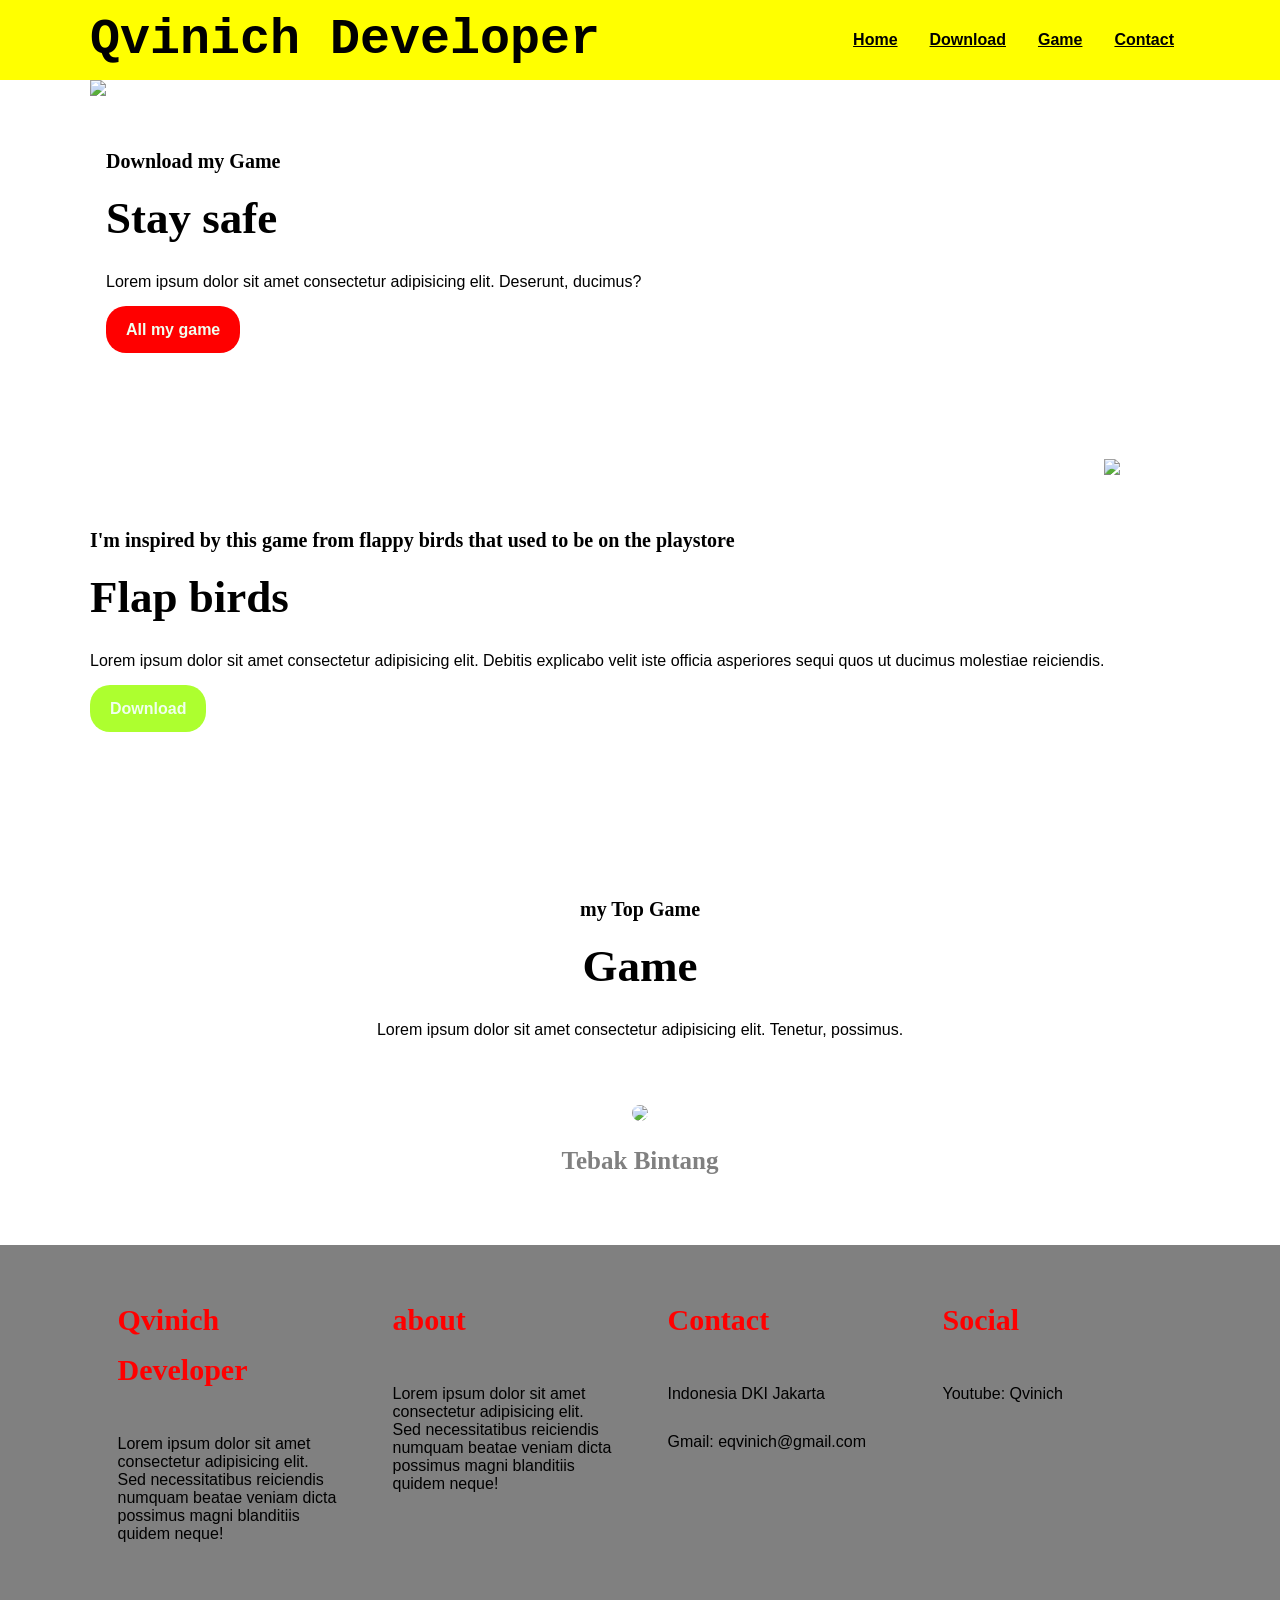
==== index.html @ 93f0ce6c "Add files via upload" ====
<!DOCTYPE html>
<html lang="en">
<head>
    <meta charset="UTF-8">
    <meta http-equiv="X-UA-Compatible" content="IE=edge">
    <meta name="viewport" content="width=device-width, initial-scale=1.0">
    <title>Qvinich Developer</title>
    <link rel="stylesheet" href="style.css">
</head>
<body>
    <nav>
        <div class="wrapper">
        <div class="logo"><a href=''>Qvinich Developer</a></div>
        <div class="menu">
        <ul>
            <li><a href="#Home">Home</a></li>
            <li><a href="#download">Download</a></li>
            <li><a href="#game">Game</a></li>
            <li><a href="#contact">Contact</a></li>
        </ul>
    </div>
    </div>
    </nav>
    <div class="wrapper">
        <!--untuk home-->
        <section id="Home"> 
                <img src="https://image.flaticon.com/icons/png/512/914/914673.png"/>
                <div class="kolom">
                    <p class="description">Download my Game</p>
                    <h2>Stay safe</h2>
                    <p>Lorem ipsum dolor sit amet consectetur adipisicing elit. Deserunt, ducimus?</p>
                    <p><a href="https://play.google.com/store/apps/dev?id=5212576376154827296"class="tbl-pink">All my game</a></p>
                </div>    
                

        </section>

        <!--untuk download-->
        <section id="download">
            <div class="kolom">
                <p class="description">I'm inspired by this game from flappy birds that used to be on the playstore</p>
                <h2>Flap birds</h2>
                <p>Lorem ipsum dolor sit amet consectetur adipisicing elit. Debitis explicabo velit iste officia asperiores sequi quos ut ducimus molestiae reiciendis.</p>
                <p><a href="https://play.google.com/store/apps/details?id=com.DefaultCompany.Flapbirds"class="tbl-hijau">Download</a></p>
            </div>
            <img src="https://lh3.googleusercontent.com/8Q520DjkRIp3RmYiLaZf8wNsiqU87kPSfOR6lQz9O5PxrptKiU3YiosqUp5b5glhTng"/>
        </section>

        <!--untuk tutors-->
        <section id="game">
            <div class="tengah">
                <div class="kolom">
                    <p class="description">my Top Game</p>
                    <h2>Game</h2>
                    <p>Lorem ipsum dolor sit amet consectetur adipisicing elit. Tenetur, possimus.</p>
                </div>

                <div class="game-list">
                    <div class="kartu-game">
                        <img src="https://lh3.googleusercontent.com/BHXqpMIOJFtttSXD7EbUk9vnYSYb9YEOfsbDvT1PTI73Pkvg8PC-7mYVA0eOESDuf0A"/>
                        <p>Tebak Bintang</p>
                    </div>
                </div>

            </div>
        </section>

    </div>

    <div id="contact">
        <div class="wrapper">
            <div class="footer">
                <div class="footer-section">
                    <h3>Qvinich Developer</h3>
                    <p>Lorem ipsum dolor sit amet consectetur adipisicing elit. Sed necessitatibus reiciendis numquam beatae veniam dicta possimus magni blanditiis quidem neque!</p>
                </div>
                <div class="footer-section">
                    <h3>about</h3>
                    <p>Lorem ipsum dolor sit amet consectetur adipisicing elit. Sed necessitatibus reiciendis numquam beatae veniam dicta possimus magni blanditiis quidem neque!</p>
                </div>
                <div class="footer-section">
                    <h3>Contact</h3>
                    <p>Indonesia DKI Jakarta</p>
                    <p>Gmail: eqvinich@gmail.com</p>
                </div>
                <div class="footer-section">
                    <h3>Social</h3>
                    <p>Youtube: Qvinich</p>
                </div>
            </div>
        </div>
    </div>

</body>
</html>
---- style.css ----
* {
    text-decoration: none;
    margin: 0px;
    padding: 0px;
}

body {
    margin: 0px;
    padding: 0px;
    font-family: 'Open Sans',sans-serif;
}

.wrapper {
    width: 1100px;
    margin: auto;
    position: relative;
}

.logo a {
    font-size: 50px;
    font-weight: 800;
    float: left;
    font-family: Courier;
    color: black;
}

.menu {
    float: right;
}

nav {
    width: 100%;
    margin: auto;
    display: flex;
    line-height: 80px;
    position: sticky;
    position: -webkit-sticky;
    top: 0;
    background-color:yellow;
    z-index: 1;
}

nav ul {
    list-style-type: none;
    margin: 0;
    padding: 0;
    overflow: hidden;
}

nav ul li {
    float: left;
    text-decoration: underline;
}

nav ul li a {
    color: black;
    font-weight: bold;
    text-align: center;
    padding: 0px 16px 0px 16px;
    text-decoration: none;
}

nav ul li a:hover {
    text-decoration: underline;
}


section {
    margin: auto;
    display: flex;
    margin-bottom: 50px;
}

.kolom {
    margin-top: 50px;
    margin-bottom: 50px;
}

.kolom .description {
    font-size: 20px;
    font-weight: bold;
    font-family: 'comic sans ms';
    color: black;
}

h2 {
    font-family: 'comic sans ms';
    font-weight: 800;
    font-size: 45px;
    margin-bottom: 20px;
    color: black;
    width: 100%;
    line-height: 50px;
}

a.tbl-pink {
    background: red;
    border-radius: 20px;
    margin-top: 20px;
    padding: 15px 20px 15px 20px;
    color: honeydew;
    cursor: pointer;
    font-weight: bold;
}

a.tbl-pink:hover{
    background: blue;
    text-decoration: none;
}

a.tbl-hijau {
    background: greenyellow;
    border-radius: 20px;
    margin-top: 20px;
    padding: 15px 20px 15px 20px;
    color: honeydew;
    cursor: pointer;
    font-weight: bold;
}

p {
    margin: 10px 0px 10px 0px;
    padding: 10px 0px 10px 0px;
}

.tengah {
    text-align: center;
    width:  100%;
}

.game-list {
    width: 100%;
    position: relative;
    display: flex;
    flex-wrap: wrap;
}

.kartu-game {
    width: 20%;
    margin: 0 auto;
}

.kartu-game img {
    width: 80%;
    border-radius: 50%;
}

.kartu-game {
    font-family: 'comic snas ms';
    font-weight: 800;
    font-size: 25px;
    text-align: center;
    color: grey;
}

#contact{
    background: grey;
    padding: 50px 0px 50px 0px;
}

.footer {
    width: 100%;
    position: relative;
    display: flex;
    flex-wrap: wrap;
    margin: auto;
}

.footer-section {
    width: 20%;
    margin: 0 auto;
}

h3 {
    font-family: 'comic sans ms';
    font-weight: 800;
    font-size: 30px;
    margin-bottom: 30px;
    color: red;
    width: 100%;
    line-height: 50px;
}


@media screen and (max-width: 991.98px) {
    .wrapper {
        width: 90%;
    }

    .logo a {
        display: block;
        width: 100%;
        text-align: center;
    }

    nav .menu {
        width: 100%;
        margin: 0;
    }

    nav .menu ul {
        text-align: center;
        margin: auto;
        line-height: 60px;
    }

    nav .menu ul li {
        display: inline-block;
        float: none;
    }

    section {
        display: block;
    }

    section img {
        display: block;
    }
}
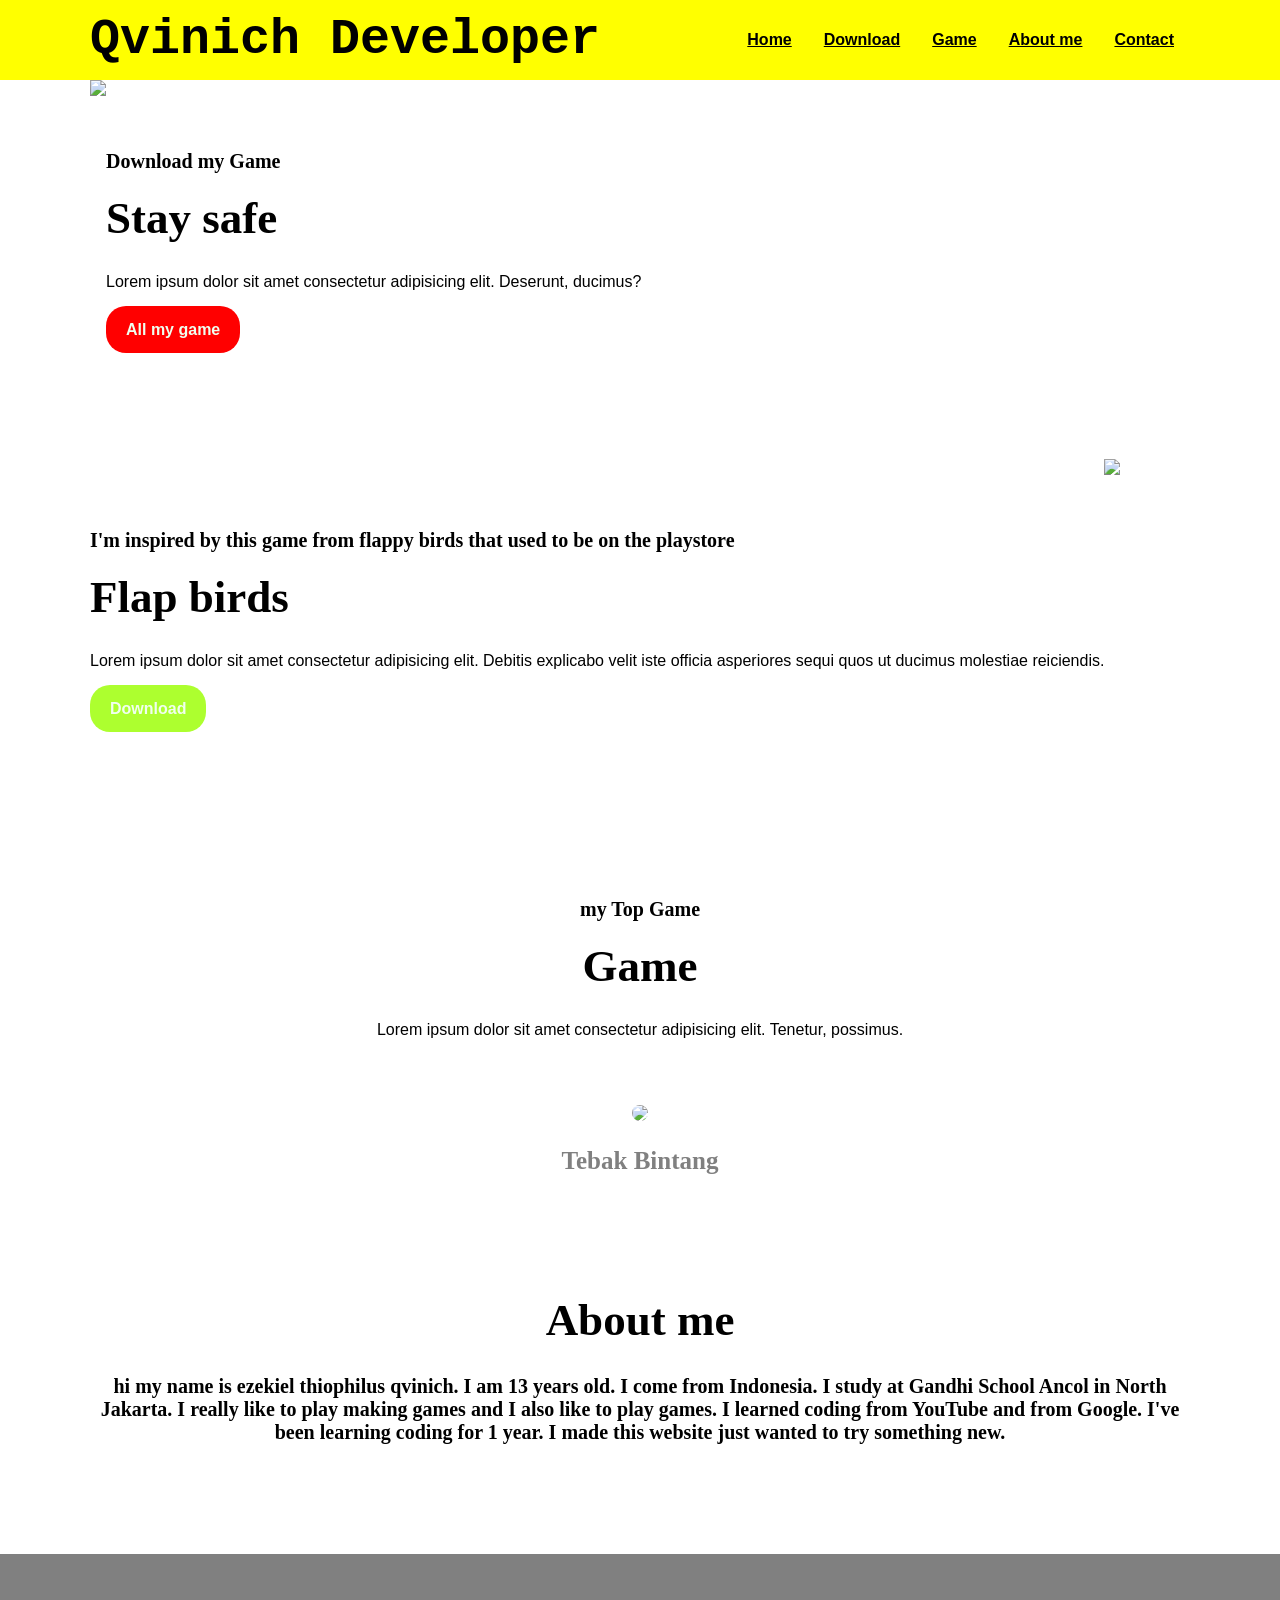
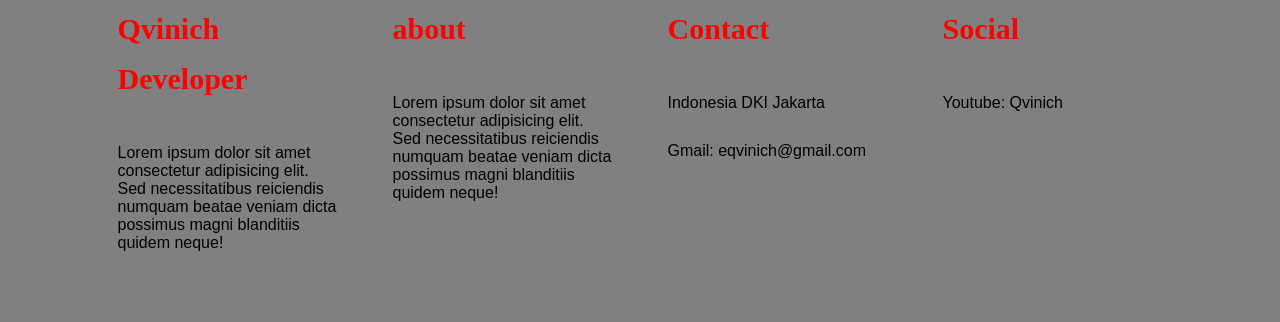
==== commit dc618594: "Add files via upload" ====
--- a/index.html
+++ b/index.html
@@ -16,6 +16,7 @@
             <li><a href="#Home">Home</a></li>
             <li><a href="#download">Download</a></li>
             <li><a href="#game">Game</a></li>
+            <li><a href="#about">About me</a></li>
             <li><a href="#contact">Contact</a></li>
         </ul>
     </div>
@@ -65,6 +66,16 @@
             </div>
         </section>
 
+        <!--about me-->
+        <section id="about">
+            <div class="tengah">
+                <div class="kolom">
+                    <h2>About me</h2>
+                    <p class="description">hi my name is ezekiel thiophilus qvinich. I am 13 years old. I come from Indonesia. I study at Gandhi School Ancol in North Jakarta. I really like to play making games and I also like to play games. I learned coding from YouTube and from Google. I've been learning coding for 1 year. I made this website just wanted to try something new.</p>
+                </div>
+            </div>
+        </section>
+
     </div>
 
     <div id="contact">
--- a/style.css
+++ b/style.css
@@ -182,9 +182,9 @@
 }
 
 
-@media screen and (max-width: 991.98px) {
+@media all and (max-width: 500px) {
     .wrapper {
-        width: 90%;
+        width: 130%;
     }
 
     .logo a {
@@ -215,5 +215,7 @@
 
     section img {
         display: block;
-    }
-}+        width: 100%;
+        height: auto;
+    }
+}
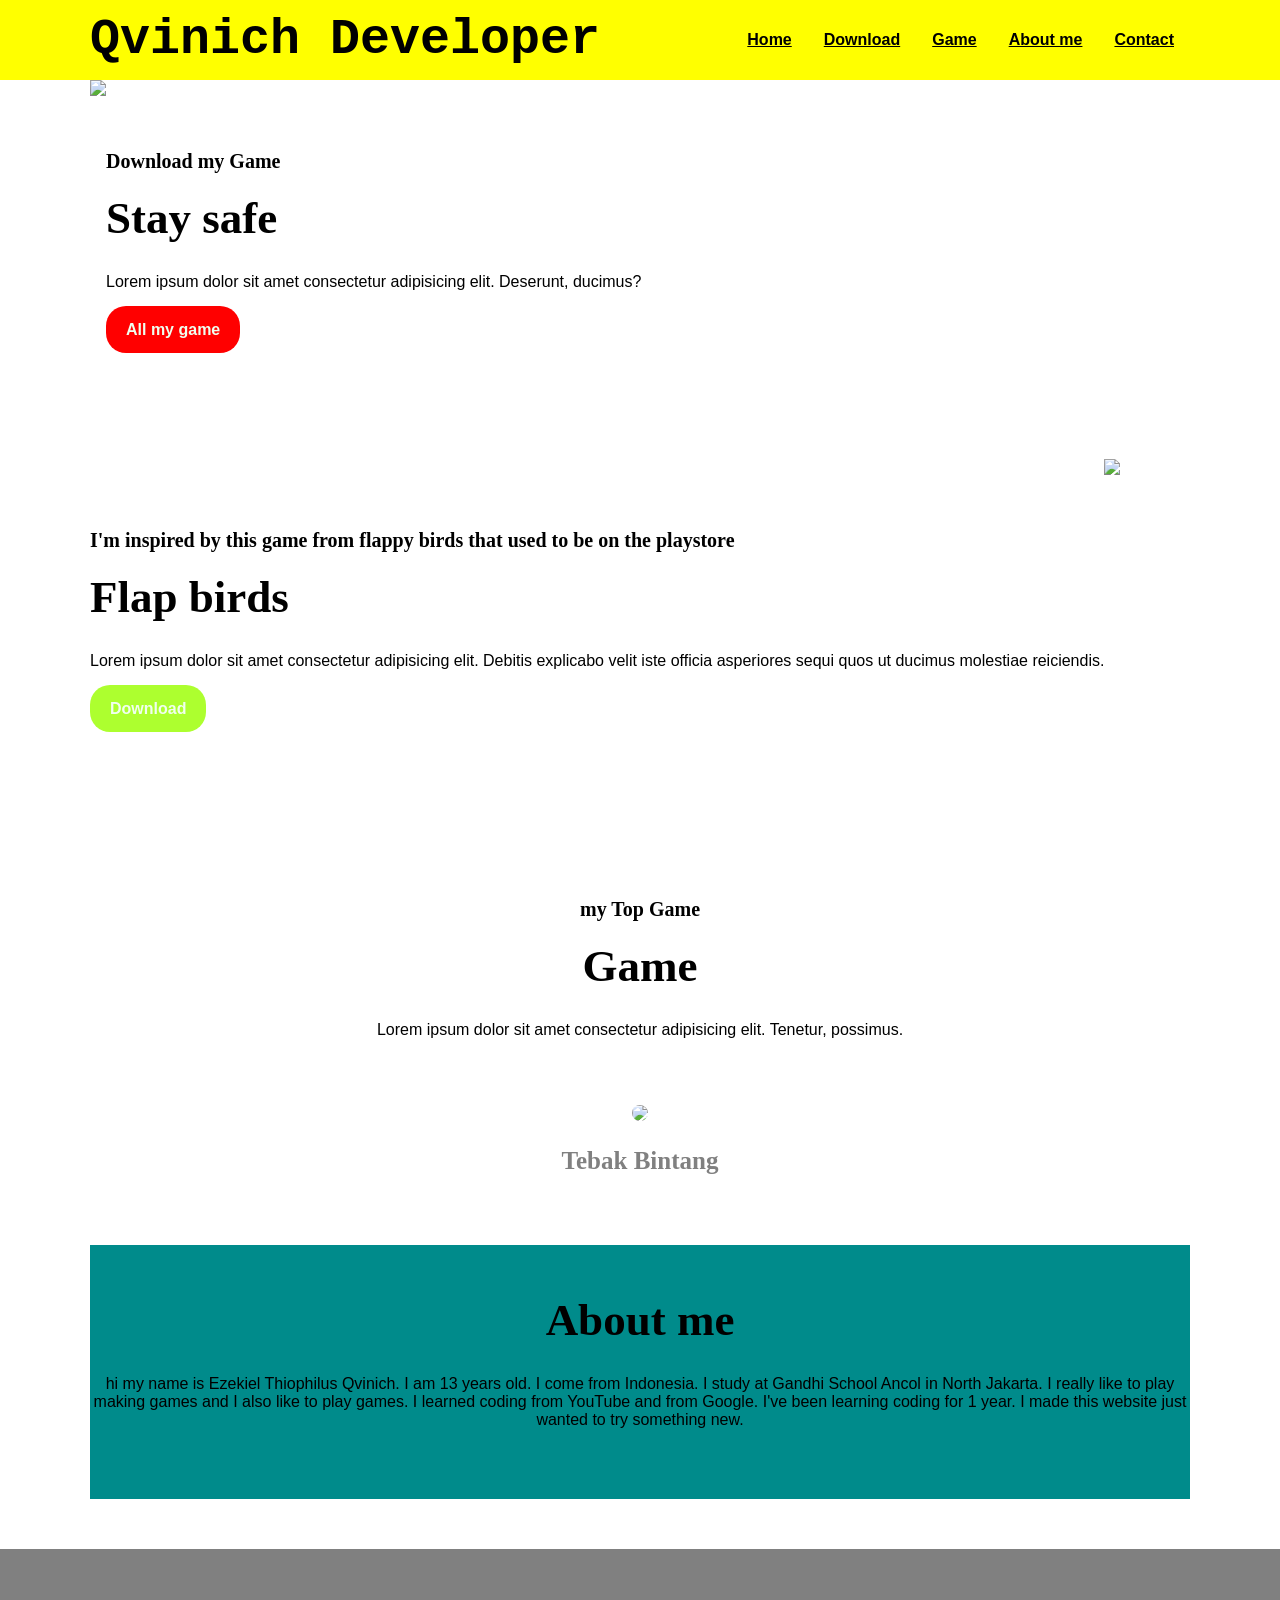
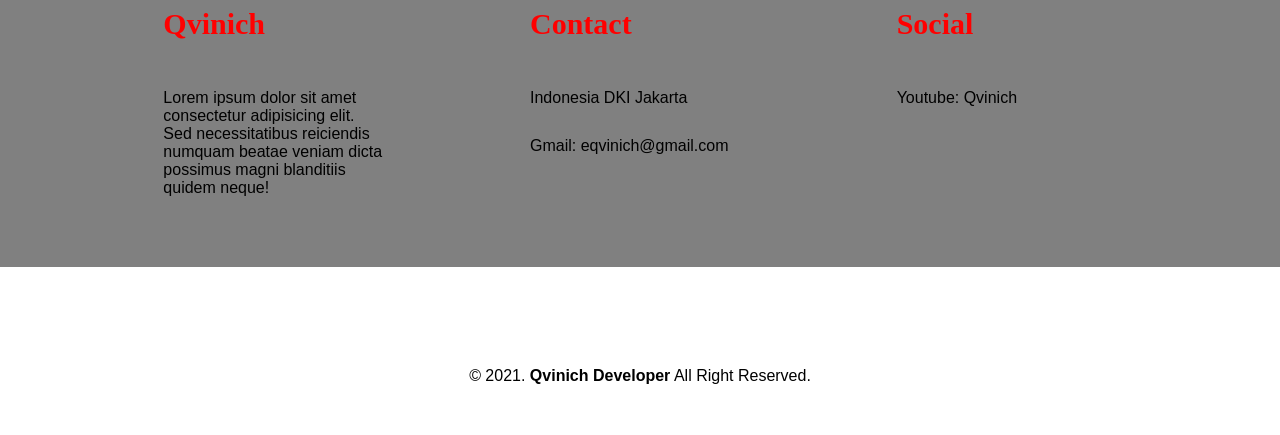
==== commit 2f4b7a30: "Add files via upload" ====
--- a/index.html
+++ b/index.html
@@ -69,24 +69,21 @@
         <!--about me-->
         <section id="about">
             <div class="tengah">
-                <div class="kolom">
+                <div class="frats">
                     <h2>About me</h2>
-                    <p class="description">hi my name is ezekiel thiophilus qvinich. I am 13 years old. I come from Indonesia. I study at Gandhi School Ancol in North Jakarta. I really like to play making games and I also like to play games. I learned coding from YouTube and from Google. I've been learning coding for 1 year. I made this website just wanted to try something new.</p>
+                    <p class="description">hi my name is Ezekiel Thiophilus Qvinich. I am 13 years old. I come from Indonesia. I study at Gandhi School Ancol in North Jakarta. I really like to play making games and I also like to play games. I learned coding from YouTube and from Google. I've been learning coding for 1 year. I made this website just wanted to try something new.</p>
                 </div>
             </div>
         </section>
 
     </div>
 
+    <!--contact-->
     <div id="contact">
         <div class="wrapper">
             <div class="footer">
                 <div class="footer-section">
-                    <h3>Qvinich Developer</h3>
-                    <p>Lorem ipsum dolor sit amet consectetur adipisicing elit. Sed necessitatibus reiciendis numquam beatae veniam dicta possimus magni blanditiis quidem neque!</p>
-                </div>
-                <div class="footer-section">
-                    <h3>about</h3>
+                    <h3>Qvinich</h3>
                     <p>Lorem ipsum dolor sit amet consectetur adipisicing elit. Sed necessitatibus reiciendis numquam beatae veniam dicta possimus magni blanditiis quidem neque!</p>
                 </div>
                 <div class="footer-section">
@@ -102,5 +99,11 @@
         </div>
     </div>
 
+    <div id="copyright">
+        <div class="wrapper">
+            &copy; 2021. <b>Qvinich Developer</b> All Right Reserved.
+        </div>
+    </div>
+
 </body>
 </html>
--- a/style.css
+++ b/style.css
@@ -158,6 +158,11 @@
     padding: 50px 0px 50px 0px;
 }
 
+#about{
+    background: darkcyan;
+    padding: 50px 0px 50px 0px;
+}
+
 .footer {
     width: 100%;
     position: relative;
@@ -181,10 +186,16 @@
     line-height: 50px;
 }
 
-
-@media all and (max-width: 500px) {
+#copyright {
+    text-align: center;
+    width: 100%;
+    padding: 50px 0px 50px 0px;
+    margin-top: 50px;
+}
+
+@media screen and (max-width: 991.98px) {
     .wrapper {
-        width: 130%;
+        width: 90%;
     }
 
     .logo a {
@@ -218,4 +229,8 @@
         width: 100%;
         height: auto;
     }
-}
+
+    .kartu-game {
+        width: 50%;
+    }
+}
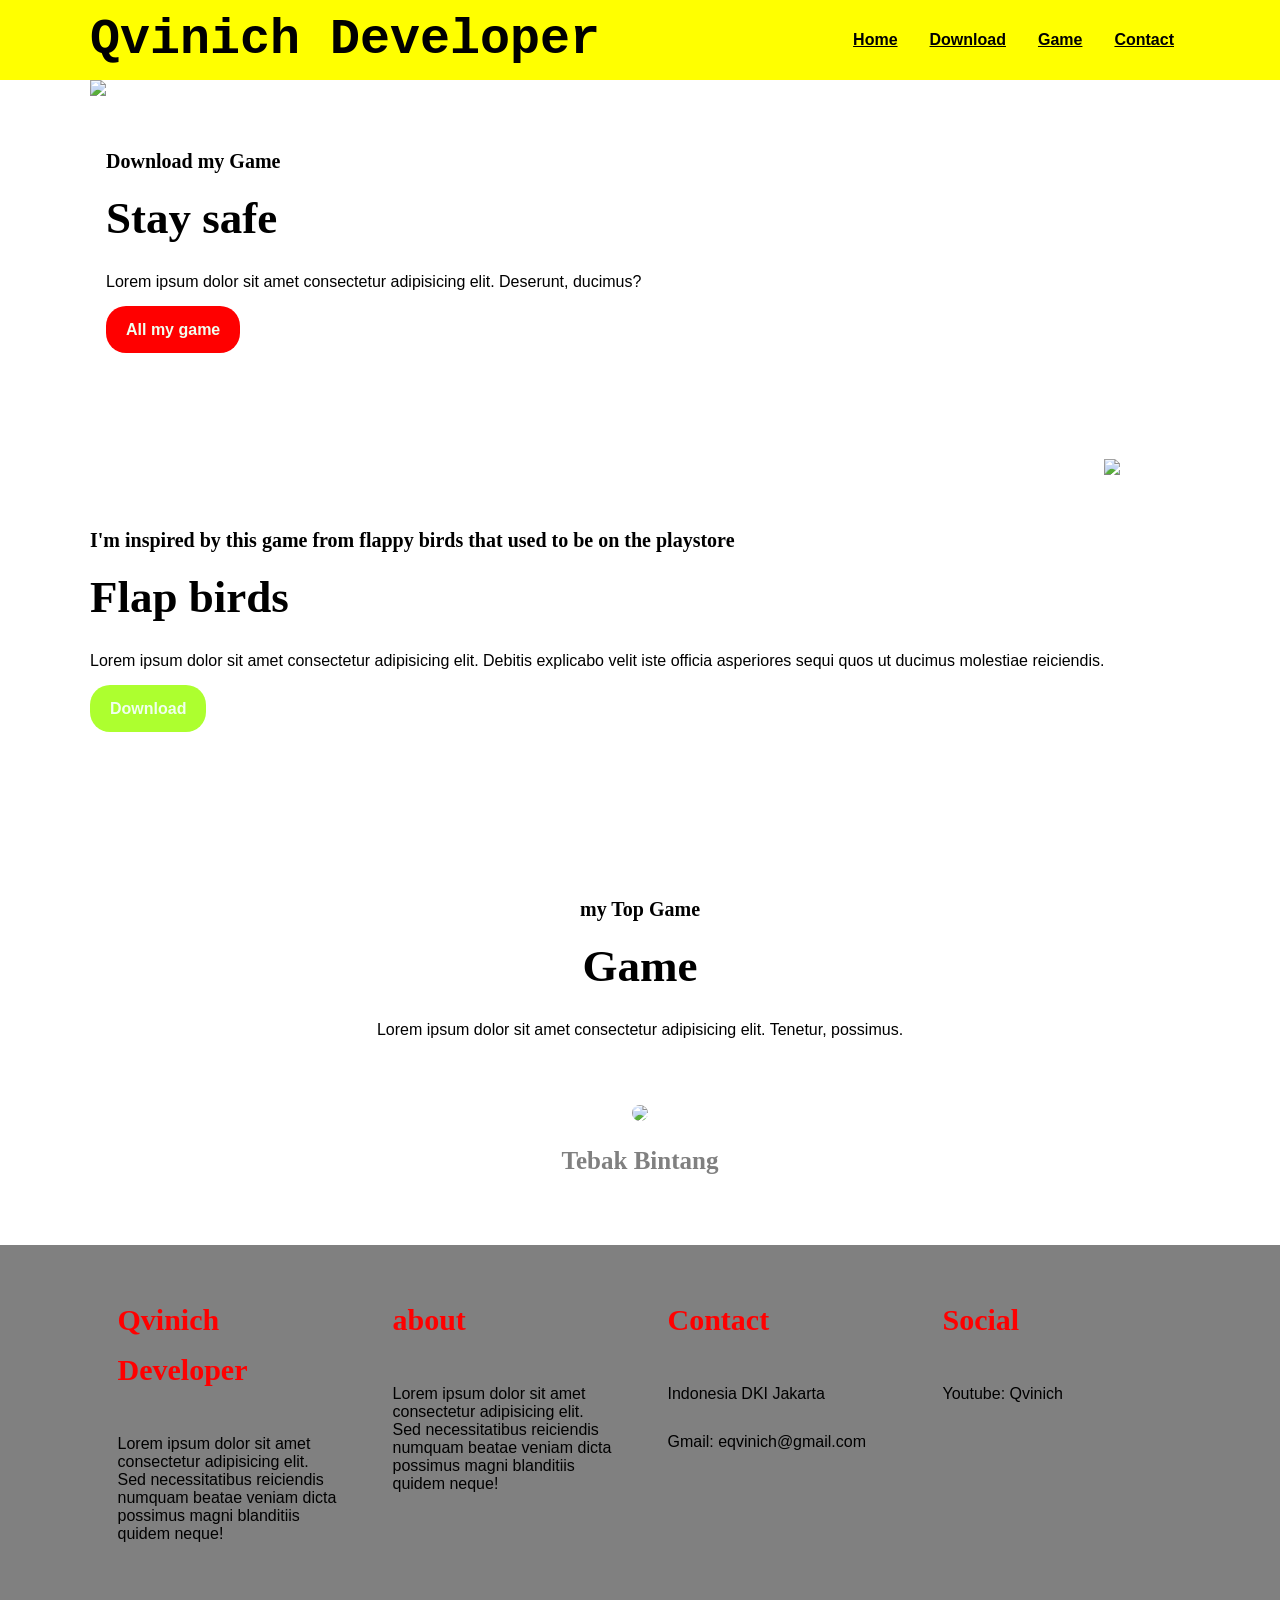
==== commit 8d9cafd5: "Add files via upload" ====
--- a/index.html
+++ b/index.html
@@ -16,7 +16,6 @@
             <li><a href="#Home">Home</a></li>
             <li><a href="#download">Download</a></li>
             <li><a href="#game">Game</a></li>
-            <li><a href="#about">About me</a></li>
             <li><a href="#contact">Contact</a></li>
         </ul>
     </div>
@@ -66,24 +65,17 @@
             </div>
         </section>
 
-        <!--about me-->
-        <section id="about">
-            <div class="tengah">
-                <div class="frats">
-                    <h2>About me</h2>
-                    <p class="description">hi my name is Ezekiel Thiophilus Qvinich. I am 13 years old. I come from Indonesia. I study at Gandhi School Ancol in North Jakarta. I really like to play making games and I also like to play games. I learned coding from YouTube and from Google. I've been learning coding for 1 year. I made this website just wanted to try something new.</p>
-                </div>
-            </div>
-        </section>
-
     </div>
 
-    <!--contact-->
     <div id="contact">
         <div class="wrapper">
             <div class="footer">
                 <div class="footer-section">
-                    <h3>Qvinich</h3>
+                    <h3>Qvinich Developer</h3>
+                    <p>Lorem ipsum dolor sit amet consectetur adipisicing elit. Sed necessitatibus reiciendis numquam beatae veniam dicta possimus magni blanditiis quidem neque!</p>
+                </div>
+                <div class="footer-section">
+                    <h3>about</h3>
                     <p>Lorem ipsum dolor sit amet consectetur adipisicing elit. Sed necessitatibus reiciendis numquam beatae veniam dicta possimus magni blanditiis quidem neque!</p>
                 </div>
                 <div class="footer-section">
@@ -99,11 +91,5 @@
         </div>
     </div>
 
-    <div id="copyright">
-        <div class="wrapper">
-            &copy; 2021. <b>Qvinich Developer</b> All Right Reserved.
-        </div>
-    </div>
-
 </body>
 </html>
--- a/style.css
+++ b/style.css
@@ -158,11 +158,6 @@
     padding: 50px 0px 50px 0px;
 }
 
-#about{
-    background: darkcyan;
-    padding: 50px 0px 50px 0px;
-}
-
 .footer {
     width: 100%;
     position: relative;
@@ -186,16 +181,10 @@
     line-height: 50px;
 }
 
-#copyright {
-    text-align: center;
-    width: 100%;
-    padding: 50px 0px 50px 0px;
-    margin-top: 50px;
-}
-
-@media screen and (max-width: 991.98px) {
+
+@media all and (max-width: 500px) {
     .wrapper {
-        width: 90%;
+        width: 130%;
     }
 
     .logo a {
@@ -226,11 +215,5 @@
 
     section img {
         display: block;
-        width: 100%;
-        height: auto;
-    }
-
-    .kartu-game {
-        width: 50%;
-    }
-}
+    }
+}
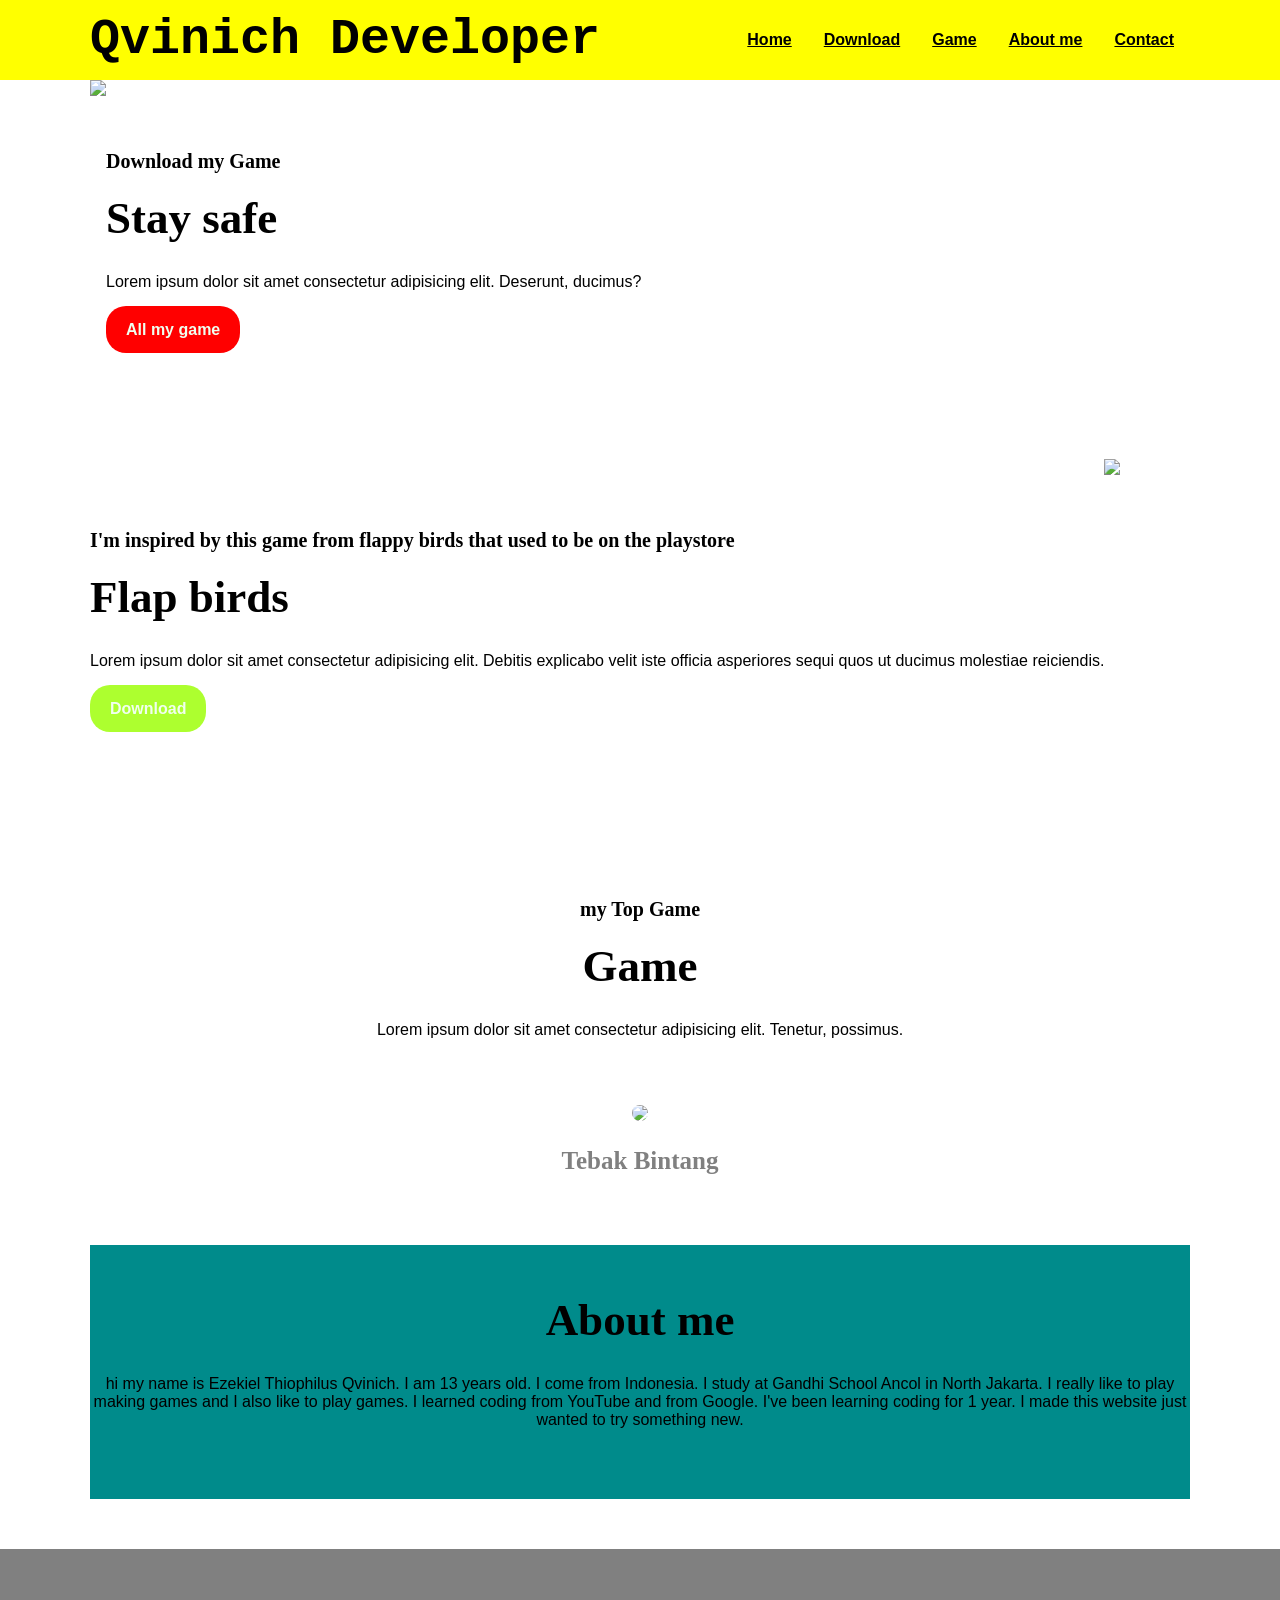
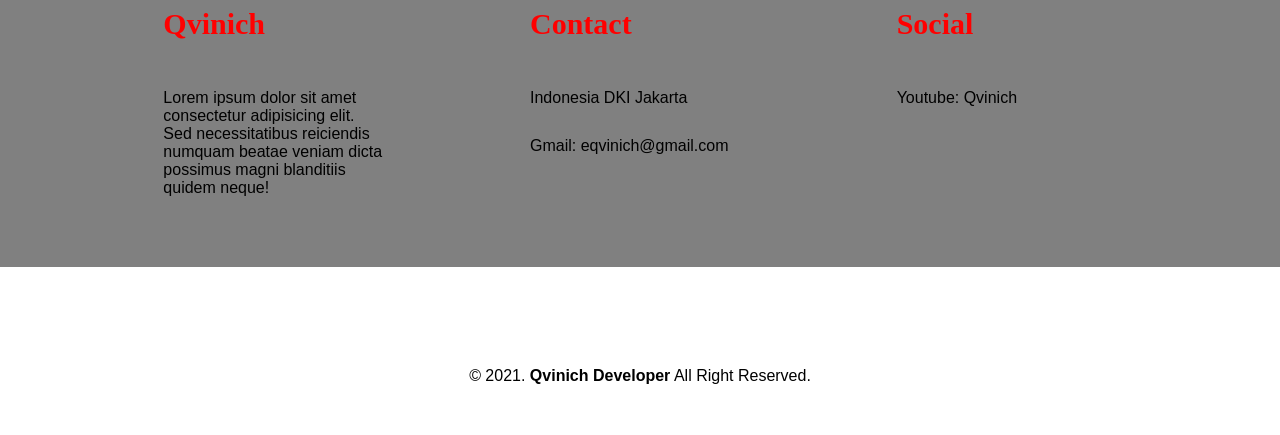
==== commit 90de723e: "Add files via upload" ====
--- a/index.html
+++ b/index.html
@@ -16,6 +16,7 @@
             <li><a href="#Home">Home</a></li>
             <li><a href="#download">Download</a></li>
             <li><a href="#game">Game</a></li>
+            <li><a href="#about">About me</a></li>
             <li><a href="#contact">Contact</a></li>
         </ul>
     </div>
@@ -65,17 +66,24 @@
             </div>
         </section>
 
+        <!--about me-->
+        <section id="about">
+            <div class="tengah">
+                <div class="frats">
+                    <h2>About me</h2>
+                    <p class="description">hi my name is Ezekiel Thiophilus Qvinich. I am 13 years old. I come from Indonesia. I study at Gandhi School Ancol in North Jakarta. I really like to play making games and I also like to play games. I learned coding from YouTube and from Google. I've been learning coding for 1 year. I made this website just wanted to try something new.</p>
+                </div>
+            </div>
+        </section>
+
     </div>
 
+    <!--contact-->
     <div id="contact">
         <div class="wrapper">
             <div class="footer">
                 <div class="footer-section">
-                    <h3>Qvinich Developer</h3>
-                    <p>Lorem ipsum dolor sit amet consectetur adipisicing elit. Sed necessitatibus reiciendis numquam beatae veniam dicta possimus magni blanditiis quidem neque!</p>
-                </div>
-                <div class="footer-section">
-                    <h3>about</h3>
+                    <h3>Qvinich</h3>
                     <p>Lorem ipsum dolor sit amet consectetur adipisicing elit. Sed necessitatibus reiciendis numquam beatae veniam dicta possimus magni blanditiis quidem neque!</p>
                 </div>
                 <div class="footer-section">
@@ -91,5 +99,11 @@
         </div>
     </div>
 
+    <div id="copyright">
+        <div class="wrapper">
+            &copy; 2021. <b>Qvinich Developer</b> All Right Reserved.
+        </div>
+    </div>
+
 </body>
 </html>
--- a/style.css
+++ b/style.css
@@ -158,6 +158,11 @@
     padding: 50px 0px 50px 0px;
 }
 
+#about{
+    background: darkcyan;
+    padding: 50px 0px 50px 0px;
+}
+
 .footer {
     width: 100%;
     position: relative;
@@ -181,10 +186,16 @@
     line-height: 50px;
 }
 
-
-@media all and (max-width: 500px) {
+#copyright {
+    text-align: center;
+    width: 100%;
+    padding: 50px 0px 50px 0px;
+    margin-top: 50px;
+}
+
+@media screen and (max-width: 991.98px) {
     .wrapper {
-        width: 130%;
+        width: 90%;
     }
 
     .logo a {
@@ -215,5 +226,11 @@
 
     section img {
         display: block;
-    }
-}
+        width: 100%;
+        height: auto;
+    }
+
+    .kartu-game {
+        width: 50%;
+    }
+}
